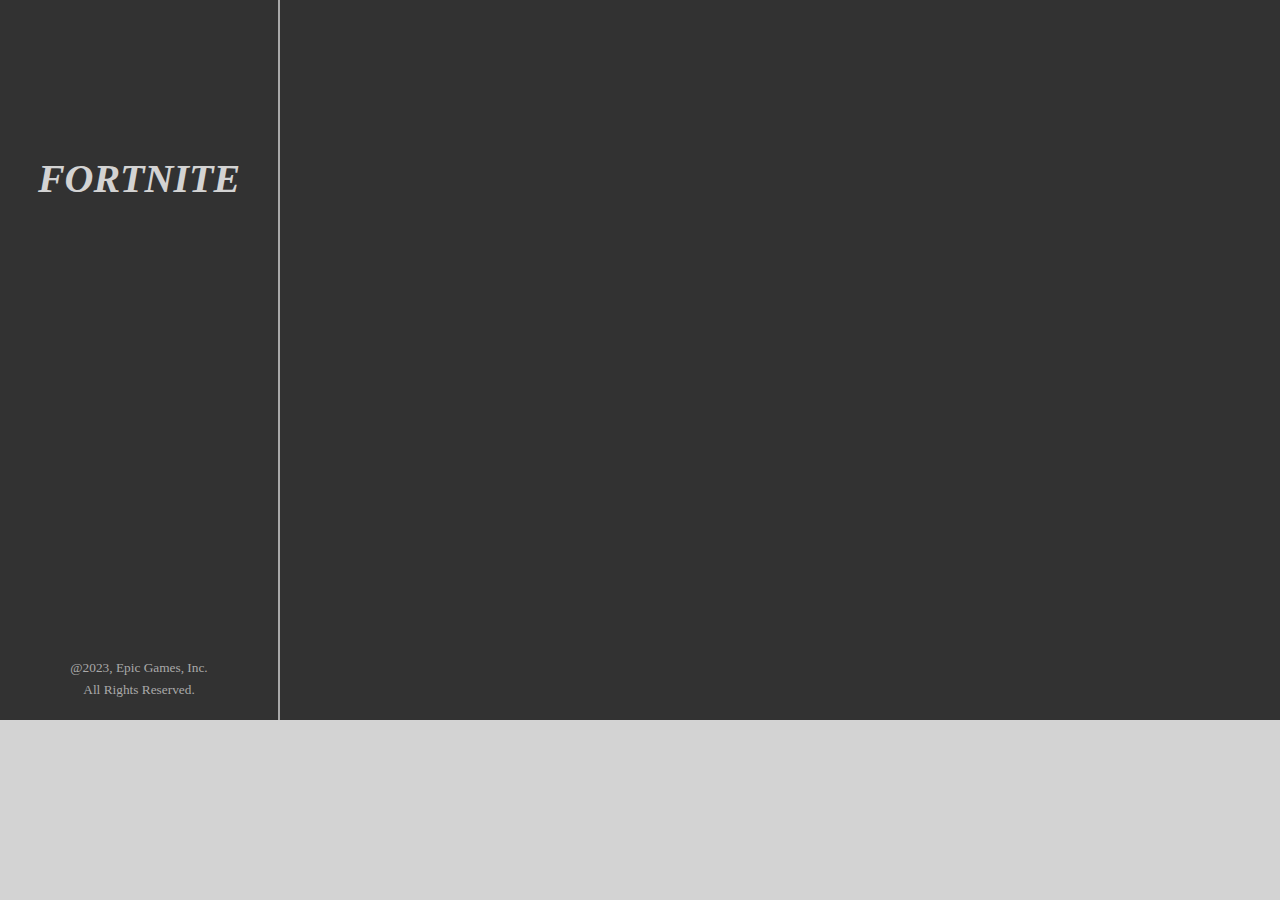
==== index.html @ 4ac7046d "left sidebar clear" ====
<!DOCTYPE html>
<html lang="ko">

<head>
  <meta charset="UTF-8">
  <meta name="viewport" content="width=device-width, initial-scale=1.0">
  <title>Web 1-04 Quest</title>
  <link rel="stylesheet" type="text/css" href="./css/main.css">
</head>

<body>
  <div id="base">
    <div>
      <div class="title_up">FORTNITE</div>
      <div class="title_dn">@2023, Epic Games, Inc.<br>All Rights Reserved.</div>
    </div>
  </div>
</body>

</html>
---- css/main.css ----
* {
  margin: 0px; padding: 0px;
  box-sizing: border-box;
  font-family: "verdana";
}
body {
  display: flex;
  justify-content: center;
  background: lightgray;
}
/* base ************************************************************/
#base {
  width: 1280px; height: 720px;
  background: rgb(50,50,50);
  display: flex;
}
#base>div {
  width: 280px; height: 100%;
  display: flex; flex-direction: column;
}
#base>div>div { /*2개의 영역에 공통 적용*/
  width: 100%; height: 100%; padding: 10px;
  border-right: 2px solid darkgray; /*영역 우측 안쪽 라인 구성*/
  display: flex; flex-direction: column; /*내부 박스 영역도 flex*/
}
#base>div>.title_up { /*각 영역을 커스터마이징*/
  justify-content: center; /*박스 영역을 수직 중앙으로 배치*/
  text-align: center; /*박스 영역 내에서 문자열을 수평 중앙으로 정렬*/
  font: italic bold 30pt/50px times new roman;
  color: lightgray; /*폰트 구성*/
}
#base>div>.title_dn { /*각 영역을 커스터마이징*/
  padding-bottom: 20px;
  justify-content: flex-end;
  text-align: center;
  font: normal 10pt/16pt verdana;
  color: darkgray;
}
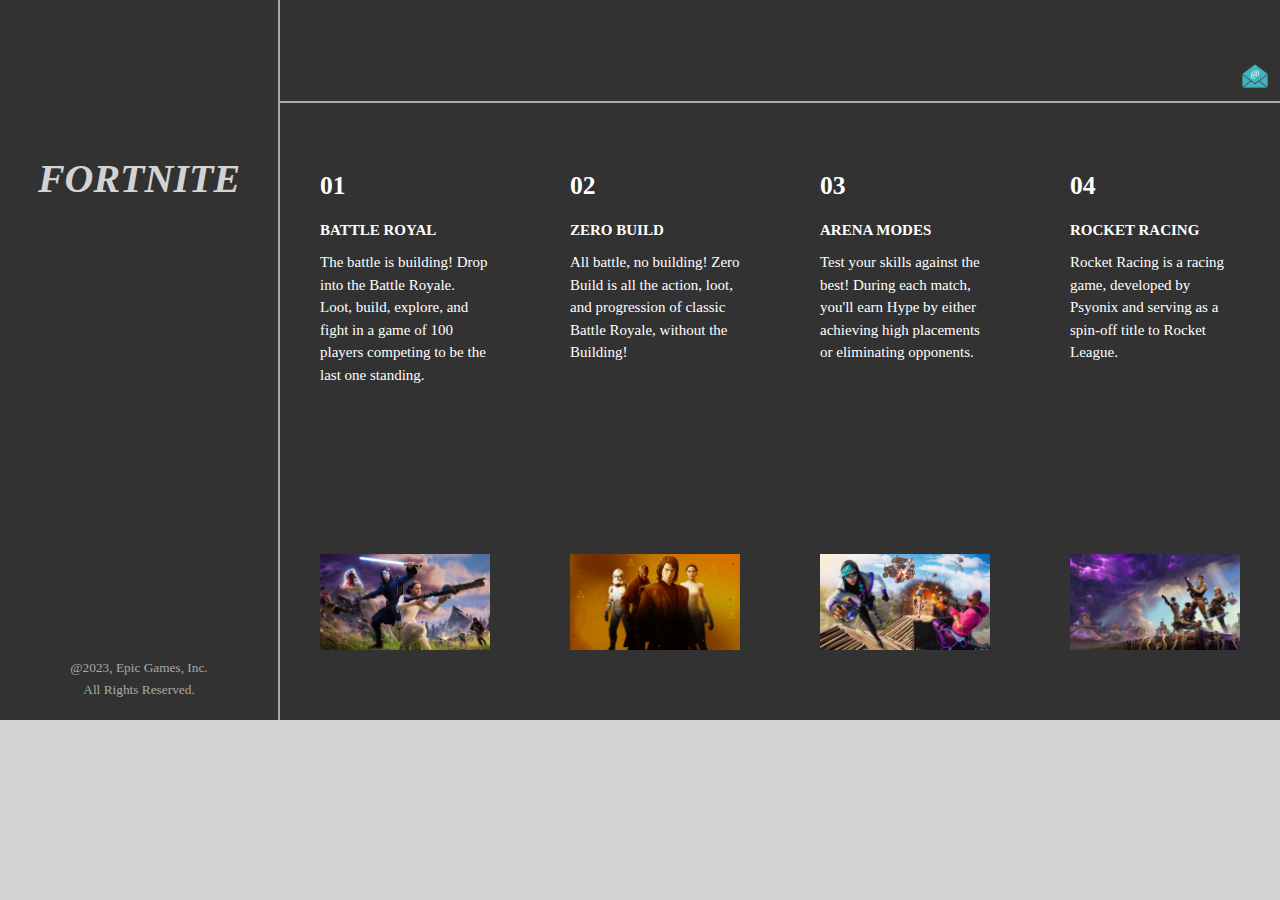
==== commit 14a10933: "add resources" ====
--- a/index.html
+++ b/index.html
@@ -10,9 +10,54 @@
 
 <body>
   <div id="base">
-    <div>
+    <div class="title">
       <div class="title_up">FORTNITE</div>
       <div class="title_dn">@2023, Epic Games, Inc.<br>All Rights Reserved.</div>
+    </div>
+    <div class="content">
+      <nav><img src="./images/mail.png" alt="mail icon"></nav>
+      <section>
+        <article>
+          <div class="inner">
+            <div class="txt">
+              <h2>01</h2>
+                <p><b>BATTLE ROYAL</b></p>
+                <p>The battle is building! Drop into the Battle Royale. Loot, build, explore, and fight in a game of 100 players competing to be the last one standing.</p>
+            </div>
+            <img src="./images/img1.png" alt="image1">
+          </div>
+        </article>
+        <article>
+          <div class="inner">
+            <div class="txt">
+              <h2>02</h2>
+              <p><b>ZERO BUILD</b></p>
+              <p>All battle, no building! Zero Build is all the action, loot, and progression of classic Battle Royale, without the Building!</p>
+            </div>
+            <img src="./images/img2.png" alt="image2">
+          </div>
+        </article>
+        <article>
+          <div class="inner">
+            <div class="txt">
+              <h2>03</h2>
+              <p><b>ARENA MODES</b></p>
+              <p>Test your skills against the best! During each match, you'll earn Hype by either achieving high placements or eliminating opponents.</p>
+            </div>
+            <img src="./images/img3.png" alt="image3">
+          </div>
+        </article>
+        <article>
+          <div class="inner">
+            <div class="txt">
+              <h2>04</h2>
+              <p><b>ROCKET RACING</b></p>
+              <p>Rocket Racing is a racing game, developed by Psyonix and serving as a spin-off title to Rocket League.</p>
+            </div>
+            <img src="./images/img4.png" alt="image4">
+          </div>
+        </article>
+      </section>
     </div>
   </div>
 </body>
--- a/css/main.css
+++ b/css/main.css
@@ -14,25 +14,70 @@
   background: rgb(50,50,50);
   display: flex;
 }
-#base>div {
+/* title ***************************************/
+#base>.title {
   width: 280px; height: 100%;
   display: flex; flex-direction: column;
 }
-#base>div>div { /*2개의 영역에 공통 적용*/
+#base>.title>div { /*2개의 영역에 공통 적용*/
   width: 100%; height: 100%; padding: 10px;
   border-right: 2px solid darkgray; /*영역 우측 안쪽 라인 구성*/
   display: flex; flex-direction: column; /*내부 박스 영역도 flex*/
 }
-#base>div>.title_up { /*각 영역을 커스터마이징*/
+#base>.title>.title_up { /*각 영역을 커스터마이징*/
   justify-content: center; /*박스 영역을 수직 중앙으로 배치*/
   text-align: center; /*박스 영역 내에서 문자열을 수평 중앙으로 정렬*/
   font: italic bold 30pt/50px times new roman;
   color: lightgray; /*폰트 구성*/
 }
-#base>div>.title_dn { /*각 영역을 커스터마이징*/
+#base>.title>.title_dn { /*각 영역을 커스터마이징*/
   padding-bottom: 20px;
   justify-content: flex-end;
   text-align: center;
   font: normal 10pt/16pt verdana;
   color: darkgray;
+}
+/* content *************************************/
+#base>.content {
+  width: 1000px; height: 100%;
+  display: flex; flex-direction: column;
+}
+#base>.content nav {
+  width: 100%; height: 120px;
+  border-bottom: 2px solid darkgray;
+  position: relative;
+}
+#base>.content nav img {
+  position: absolute;
+  bottom: 10px; right: 10px;
+  width: 30px; 
+}
+#base>.content section {
+  width: 100%; height: 100%;
+  display: flex;
+}
+#base>.content section article {
+  width: 250px; height: 100%;
+  padding: 70px 40px;
+}
+#base>.content section article .inner {
+  width: 170px; height: 100%;
+  display: flex; flex-direction: column;
+  justify-content: space-between;
+}
+#base>.content section article .inner .txt {
+  width: 100%; height: 100px;
+}
+#base>.content section article .inner .txt h2 {
+  font: bold 2vw/1 "Verdana";
+  color: white;
+  margin-bottom: 20px;
+}
+#base>.content section article .inner .txt p {
+  font: normal 15px/1.5 "verdana";
+  color: white;
+  margin-top: 10px;
+}
+#base>.content section article .inner img {
+  width: 100%;
 }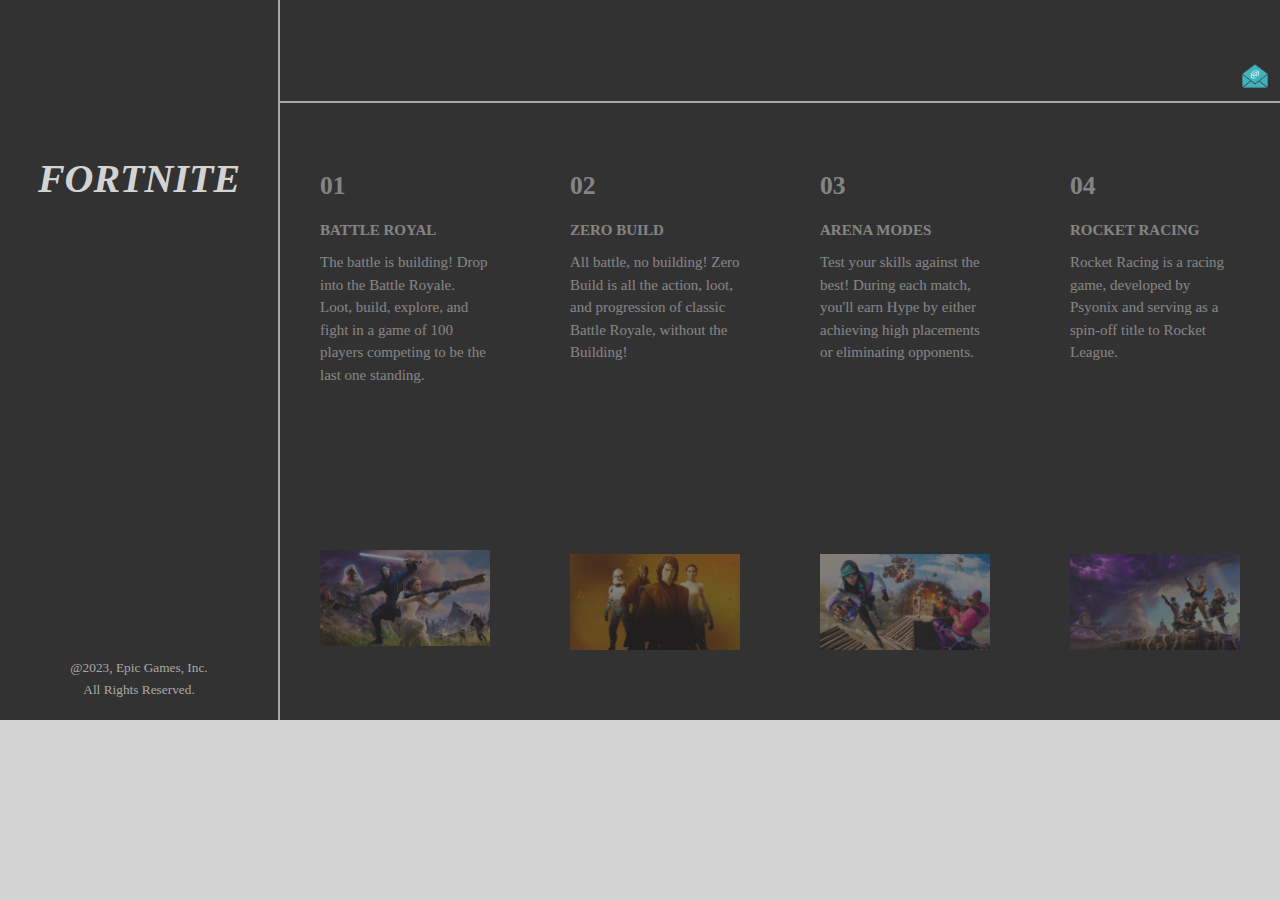
==== commit 244af275: "character page clear!" ====
--- a/index.html
+++ b/index.html
@@ -24,7 +24,7 @@
                 <p><b>BATTLE ROYAL</b></p>
                 <p>The battle is building! Drop into the Battle Royale. Loot, build, explore, and fight in a game of 100 players competing to be the last one standing.</p>
             </div>
-            <img src="./images/img1.png" alt="image1">
+            <a href="./character.html"><img src="./images/img1.png" alt="image1"></a>
           </div>
         </article>
         <article>
--- a/css/main.css
+++ b/css/main.css
@@ -59,11 +59,32 @@
 #base>.content section article {
   width: 250px; height: 100%;
   padding: 70px 40px;
+  opacity: 0.4;
+  position: relative;
+  transition: 0.5s;
+}
+#base>.content section article::before {
+  content: ""; display: block;
+  width: 0px; height: 100%;
+  background-image: url("../images/back.png");
+  position: absolute;
+  top: 0px; left: 0px;
+}
+#base>.content section article:hover {
+  opacity: 1;
+}
+#base>.content section article:hover::before {
+  width: 250px; z-index: 1;
+  transition: 0.5s;
+}
+#base>.content section article:hover .inner {
+  z-index: 2;
 }
 #base>.content section article .inner {
   width: 170px; height: 100%;
   display: flex; flex-direction: column;
   justify-content: space-between;
+  position: relative;
 }
 #base>.content section article .inner .txt {
   width: 100%; height: 100px;
@@ -80,4 +101,8 @@
 }
 #base>.content section article .inner img {
   width: 100%;
+  transition: 0.5s;
+}
+#base>.content section article:hover .inner img {
+  width: 200px;
 }